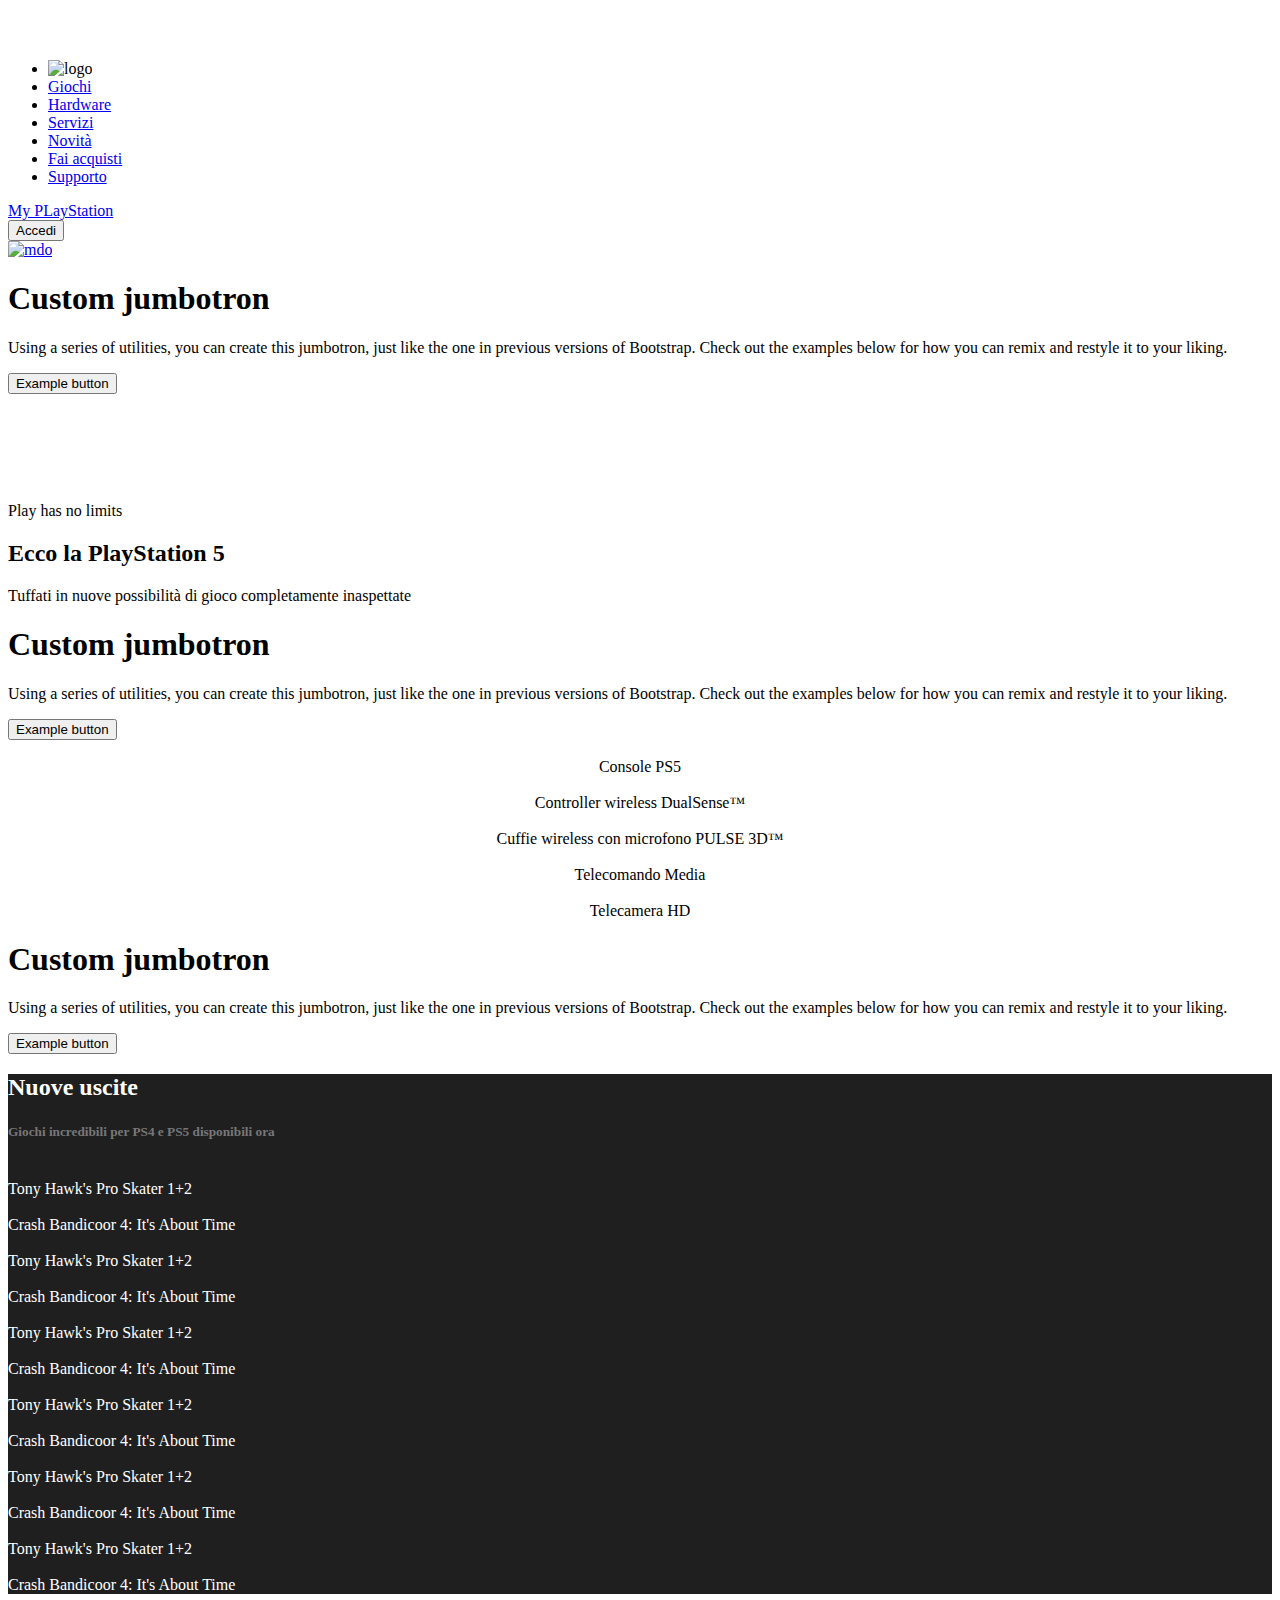
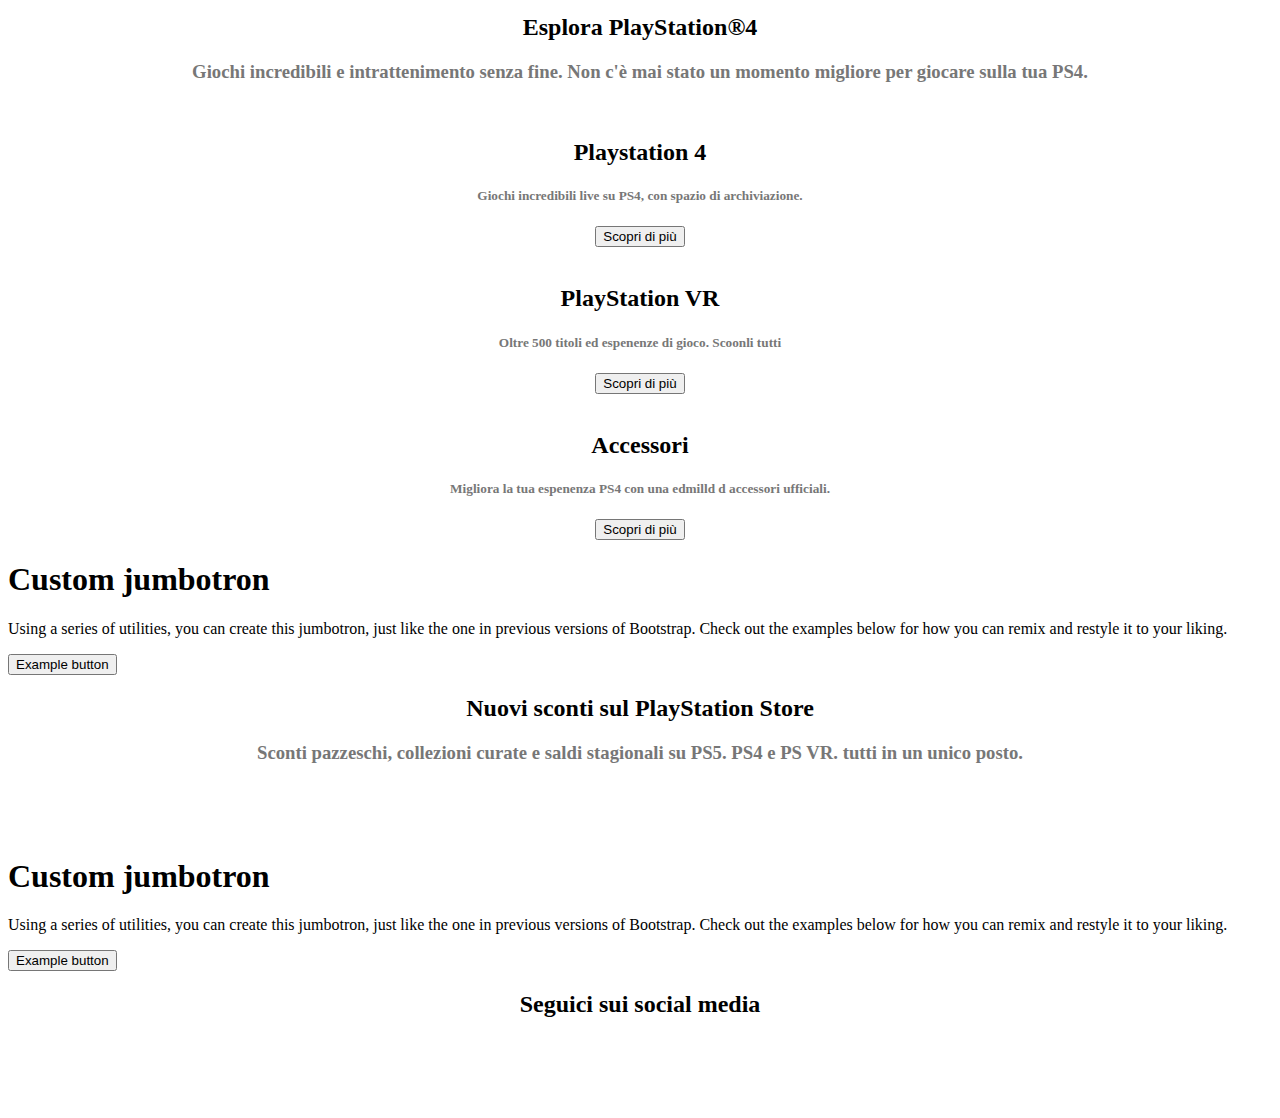
==== index.html @ 788a7efb "Struttura Bootstrap PLaystation fino a social" ====
<!DOCTYPE html>
<html lang="en">
<head>
    <meta charset="utf-8">
    <meta name="viewport" content="width=device-width, initial-scale=1">
    <meta name="description" content="">
    <meta name="author" content="Mark Otto, Jacob Thornton, and Bootstrap contributors">
    <meta name="generator" content="Hugo 0.88.1">
    <title>PLayStation · Bootstrap v5.1</title>
    <link rel="canonical" href="https://getbootstrap.com/docs/5.1/examples/album/">
    <script src="[YOUR_KIT_CODE]" crossorigin="anonymous"></script>

    <!-- Bootstrap core CSS -->
    <link href="css/bootstrap.css" rel="stylesheet">
    <link href="css/custom.css" rel="stylesheet">
</head>
<body>
    
    <header class="p-3 border-bottom">
        <div class="container">
          <div class="d-flex flex-wrap align-items-center justify-content-center justify-content-lg-start">
            <a href="/" class="d-flex align-items-center mb-2 mb-lg-0 text-dark text-decoration-none">
              <svg class="bi me-2" width="40" height="32" role="img" aria-label="Bootstrap"><use xlink:href="#bootstrap"/></svg>
            </a>
    
            <ul class="nav col-12 col-lg-auto me-lg-auto mb-2 justify-content-center mb-md-0">
              <li> <img src="img/play_logo.svg" alt="logo"></li>
              <li><a href="#" class="nav-link px-2 link-secondary">Giochi</a></li>
              <li><a href="#" class="nav-link px-2 link-dark">Hardware</a></li>
              <li><a href="#" class="nav-link px-2 link-dark">Servizi</a></li>
              <li><a href="#" class="nav-link px-2 link-dark">Novità</a></li>
              <li><a href="#" class="nav-link px-2 link-dark">Fai acquisti</a></li>
              <li><a href="#" class="nav-link px-2 link-dark">Supporto</a></li>
            </ul>

            <li><a href="#" class="col-12 col-lg-auto mb-3 mb-lg-0 me-lg-3">My PLayStation</a></li>
            <form class="col-12 col-lg-auto mb-3 mb-lg-0 me-lg-3">
                <button type="button" class="btn btn-outline-light me-2">Accedi</button>
            </form>
            <div class="dropdown text-end">
                <a href="#" class="d-block link-dark text-decoration-none dropdown-toggle" id="dropdownUser1" data-bs-toggle="dropdown" aria-expanded="false">
                  <img src="img/lens.svg" alt="mdo" width="32" height="32" class="rounded-circle">
                </a>
              </div>
          </div>
        </div>
     </header>

      <main>

        <section class="py-5 container one">
          <div class="container-fluid py-5">
              <h1 class="display-5 fw-bold">Custom jumbotron</h1>
              <p class="col-md-8 fs-4">Using a series of utilities, you can create this jumbotron, just like the one in previous versions of Bootstrap. Check out the examples below for how you can remix and restyle it to your liking.</p>
              <button class="btn btn-primary btn-lg" type="button">Example button</button>
            </div>
        </section>

        <section class="two">
          <div class="container-fluid col-11 py-5">
            <div class="row">
              <div class="col py-3"><div><img height="100" src="img/ratchet-and-clank-rift-apart-keyart.jpg" alt=""></div></div>
              <div class="col py-3"> <div><img height="100" src="img/returnal-listing-thumb-01-ps5.jpg" alt=""></div></div>
              <div class="col py-3"><div><img height="100" src="img/ratchet-and-clank-rift-apart-keyart.jpg" alt=""></div></div>
              <div class="col py-3"> <div><img height="100" src="img/returnal-listing-thumb-01-ps5.jpg" alt=""></div></div>
              <div class="col py-3"><div><img height="100" src="img/ratchet-and-clank-rift-apart-keyart.jpg" alt=""></div></div>
              <div class="col py-3"> <div><img height="100" src="img/returnal-listing-thumb-01-ps5.jpg" alt=""></div></div>
          </div>
        </section>
  
        <section class="three">
          <div class="py-5 text-center">
            <div class="row py-lg-2">
              <div class="col-lg-6 col-md-8 mx-auto">
                <span class="py-3 fw-light">Play has no limits</span>
                <h2 class="py-3 fw-light">Ecco la PlayStation 5</h2>
                <p class="py-3 fs-5 fw-light">Tuffati in nuove possibilità di gioco completamente inaspettate</p>
              </div>
        </section>
        
        <section class="py-5 container four">
          <div class="container-fluid py-5">
              <h1 class="display-5 fw-bold">Custom jumbotron</h1>
              <p class="col-md-8 fs-4">Using a series of utilities, you can create this jumbotron, just like the one in previous versions of Bootstrap. Check out the examples below for how you can remix and restyle it to your liking.</p>
              <button class="btn btn-primary btn-lg" type="button">Example button</button>
            </div>
        </section>

          <!-- <div class="container-fluid py-6"><img height="700" src="img/playstation-5-thumb.png" alt="playstation"></div></div> -->
        </section>

        <section class="five">
          <div class="container-fluid py-5">
            <div class="row">
              <div class="col py-3"><div><img height="150" src="img/playstation-5-thumb.png" alt=""></div>Console PS5</div>
              <div class="col py-3"> <div><img height="150" src="img/joypad-thumb.png" alt=""></div>Controller wireless DualSense™</div>
              <div class="col py-3"><div><img height="150" src="img/headset-thumb.png" alt=""></div>Cuffie wireless con microfono PULSE 3D™</div>
              <div class="col py-3"> <div><img height="150" src="img/remote-thumb.png" alt=""></div>Telecomando Media</div>
              <div class="col py-3"><div><img height="150" src="img/camera-thumb.jpg" alt=""></div>Telecamera HD</div>
          </div>
        </section>

        <section class="py-5 container six">
          <div class="container-fluid py-5">
              <h1 class="display-5 fw-bold">Custom jumbotron</h1>
              <p class="col-md-8 fs-4">Using a series of utilities, you can create this jumbotron, just like the one in previous versions of Bootstrap. Check out the examples below for how you can remix and restyle it to your liking.</p>
              <button class="btn btn-primary btn-lg" type="button">Example button</button>
            </div>
        </section>

        <section class="seven">
          <div class="container-fluid col-9 py-5">
            <div class="row">
              <div class="col-12 py-3"><h2>Nuove uscite</h2><h5 class="py-2">Giochi incredibili per PS4 e PS5 disponibili ora</h5></div>
              <div class="col py-3"><div><img height="150" src="img/tony-hawks-pro-skater-1-2-store-art.jpg" alt=""></div>Tony Hawk's Pro Skater 1+2</div>
              <div class="col py-3"> <div><img height="150" src="img/crash-bandicoot-4-its-about-time-store-art.jpg" alt=""></div>Crash Bandicoor 4: It's About Time</div>
              <div class="col py-3"><div><img height="150" src="img/tony-hawks-pro-skater-1-2-store-art.jpg" alt=""></div>Tony Hawk's Pro Skater 1+2</div>
              <div class="col py-3"> <div><img height="150" src="img/crash-bandicoot-4-its-about-time-store-art.jpg" alt=""></div>Crash Bandicoor 4: It's About Time</div>
              <div class="col py-3"><div><img height="150" src="img/tony-hawks-pro-skater-1-2-store-art.jpg" alt=""></div>Tony Hawk's Pro Skater 1+2</div>
              <div class="col py-3"> <div><img height="150" src="img/crash-bandicoot-4-its-about-time-store-art.jpg" alt=""></div>Crash Bandicoor 4: It's About Time</div>
              <div class="col py-3"><div><img height="150" src="img/tony-hawks-pro-skater-1-2-store-art.jpg" alt=""></div>Tony Hawk's Pro Skater 1+2</div>
              <div class="col py-3"> <div><img height="150" src="img/crash-bandicoot-4-its-about-time-store-art.jpg" alt=""></div>Crash Bandicoor 4: It's About Time</div>
              <div class="col py-3"><div><img height="150" src="img/tony-hawks-pro-skater-1-2-store-art.jpg" alt=""></div>Tony Hawk's Pro Skater 1+2</div>
              <div class="col py-3"> <div><img height="150" src="img/crash-bandicoot-4-its-about-time-store-art.jpg" alt=""></div>Crash Bandicoor 4: It's About Time</div>
              <div class="col py-3"><div><img height="150" src="img/tony-hawks-pro-skater-1-2-store-art.jpg" alt=""></div>Tony Hawk's Pro Skater 1+2</div>
              <div class="col py-3"> <div><img height="150" src="img/crash-bandicoot-4-its-about-time-store-art.jpg" alt=""></div>Crash Bandicoor 4: It's About Time</div>
            </div>   
          </div>
        </section>
        
        <section class="row eight">
          <div class="py-lg-6 col-7 container">
            <div class="container-fluid py-5">
              <h2 class="py-3 fw-light">Esplora PlayStation®4</h2>
              <h3 class="py-3 fs-5 fw-light">Giochi incredibili e intrattenimento senza fine. Non c'è mai stato un momento migliore per giocare sulla tua PS4.</h3>
            </div>
          </div>
        </section>  

        <section class="nine">
          <div class="container-fluid py-5">
            <div class="row">
              <div class="col py-3"><div><img height="190" src="img/ps4-slim-homepage-image-block.jpg" alt=""></div><h2>Playstation 4</h2><h5 class="py-3">Giochi incredibili live su PS4, con spazio di archiviazione.</h5><button class="btn btn-primary btn-lg" type="button">Scopri di più</button></div>
              <div class="col py-3"> <div><img height="190" src="img/double11-202010-tw-psvr.jpg" alt=""></div><h2>PlayStation VR</h2><h5 class="py-3">Oltre 500 titoli ed espenenze di gioco. Scoonli tutti</h5><button class="btn btn-primary btn-lg" type="button">Scopri di più</button></div>
              <div class="col py-3"><div><img  height="190" src="img/dualshock-4-listing-thumb.jpg" alt=""></div><h2>Accessori</h2><h5 class="py-3">Migliora la tua espenenza PS4 con una edmilld d accessori ufficiali.</h5><button class="btn btn-primary btn-lg" type="button">Scopri di più</button></div>
          </div>
        </section>

        <section class="py-5 container ten">
          <div class="container-fluid py-5">
              <h1 class="display-5 fw-bold">Custom jumbotron</h1>
              <p class="col-md-8 fs-4">Using a series of utilities, you can create this jumbotron, just like the one in previous versions of Bootstrap. Check out the examples below for how you can remix and restyle it to your liking.</p>
              <button class="btn btn-primary btn-lg" type="button">Example button</button>
            </div>
        </section>

        <section class="row eleven">
          <div class="py-lg-6 col-7 container">
            <div class="container-fluid py-5">
              <h2 class="py-3 fw-light">Nuovi sconti sul PlayStation Store</h2>
              <h3 class="py-3 fs-5 fw-light">Sconti pazzeschi, collezioni curate e saldi stagionali su PS5. PS4 e PS VR. tutti in un unico posto.</h3>
            </div>
          </div>
        </section> 

        <section class="twelve">
          <div class="container-fluid py-5 col-11">
            <div class="row">
              <div class="col py-3"><div><img height="330" src="img/playstation-store-games-under-20-spotlight.jpg" alt=""></div></div>
              <div class="col py-3"> <div><img height="330" src="img/playstation-store-golden-week-sale-spotlight.jpg" alt=""></div></div>
              <div class="col py-3"><div><img height="330" src="img/playstation-store-free-to-play-spotlight.png" alt=""></div></div>
          </div>
        </section>

        <section class="py-5 container thirteen">
          <div class="container-fluid py-5">
              <h1 class="display-5 fw-bold">Custom jumbotron</h1>
              <p class="col-md-8 fs-4">Using a series of utilities, you can create this jumbotron, just like the one in previous versions of Bootstrap. Check out the examples below for how you can remix and restyle it to your liking.</p>
              <button class="btn btn-primary btn-lg" type="button">Example button</button>
            </div>
        </section>

        <section class="row fourteen">
          <div class="py-lg-6 col-5 container">
            <div class="container-fluid py-5">
              <h2 class="py-3 fw-light">Seguici sui social media</h2>
            </div>
        </section>
        
        <section class="fifteen">
        <div class="container-fluid col-7">
          <div class="row">
            <div class="col py-3"><div><img height="150" src="img/twitter.jpg" alt=""></div></div>
            <div class="col py-3"> <div><img height="150" src="img/facebook.jpg" alt=""></div></div>
            <div class="col py-3"><div><img height="150" src="img/instagram.jpg" alt=""></div></div>
            <div class="col py-3"> <div><img height="150" src="img/youtube.png" alt=""></div></div>
        </div>
      </section>
      </main>
      
      <footer>

      </footer>
</body>
</html>
---- css/custom.css ----
.jumbo {
    background-image: url("img/.jumbo-bg.png");
    background-color: #cccccc;
    height: 500px;
    background-position: center;
    background-repeat: no-repeat;
    background-size: cover;
    position: relative;
    margin-top: 0;
}

.hero-text {
  position: absolute;
  top: 50%;
  left: 50%;
  transform: translate(-49%, -40%);
  
}


.card {
    border: solid #418DD8 2px;
    border-radius: 20px;
    background-image: url("img/tony-hawks-pro-skater-1-2-store-art.jpg");
}

.seven {
    background-color: #1F1F1F;
    color: #fff;
}

.eight, .eleven, .fourteen, .twelve, .five, .nine {
    text-align: center;
}


h5, h4, h3 {
    color: #777777;
}
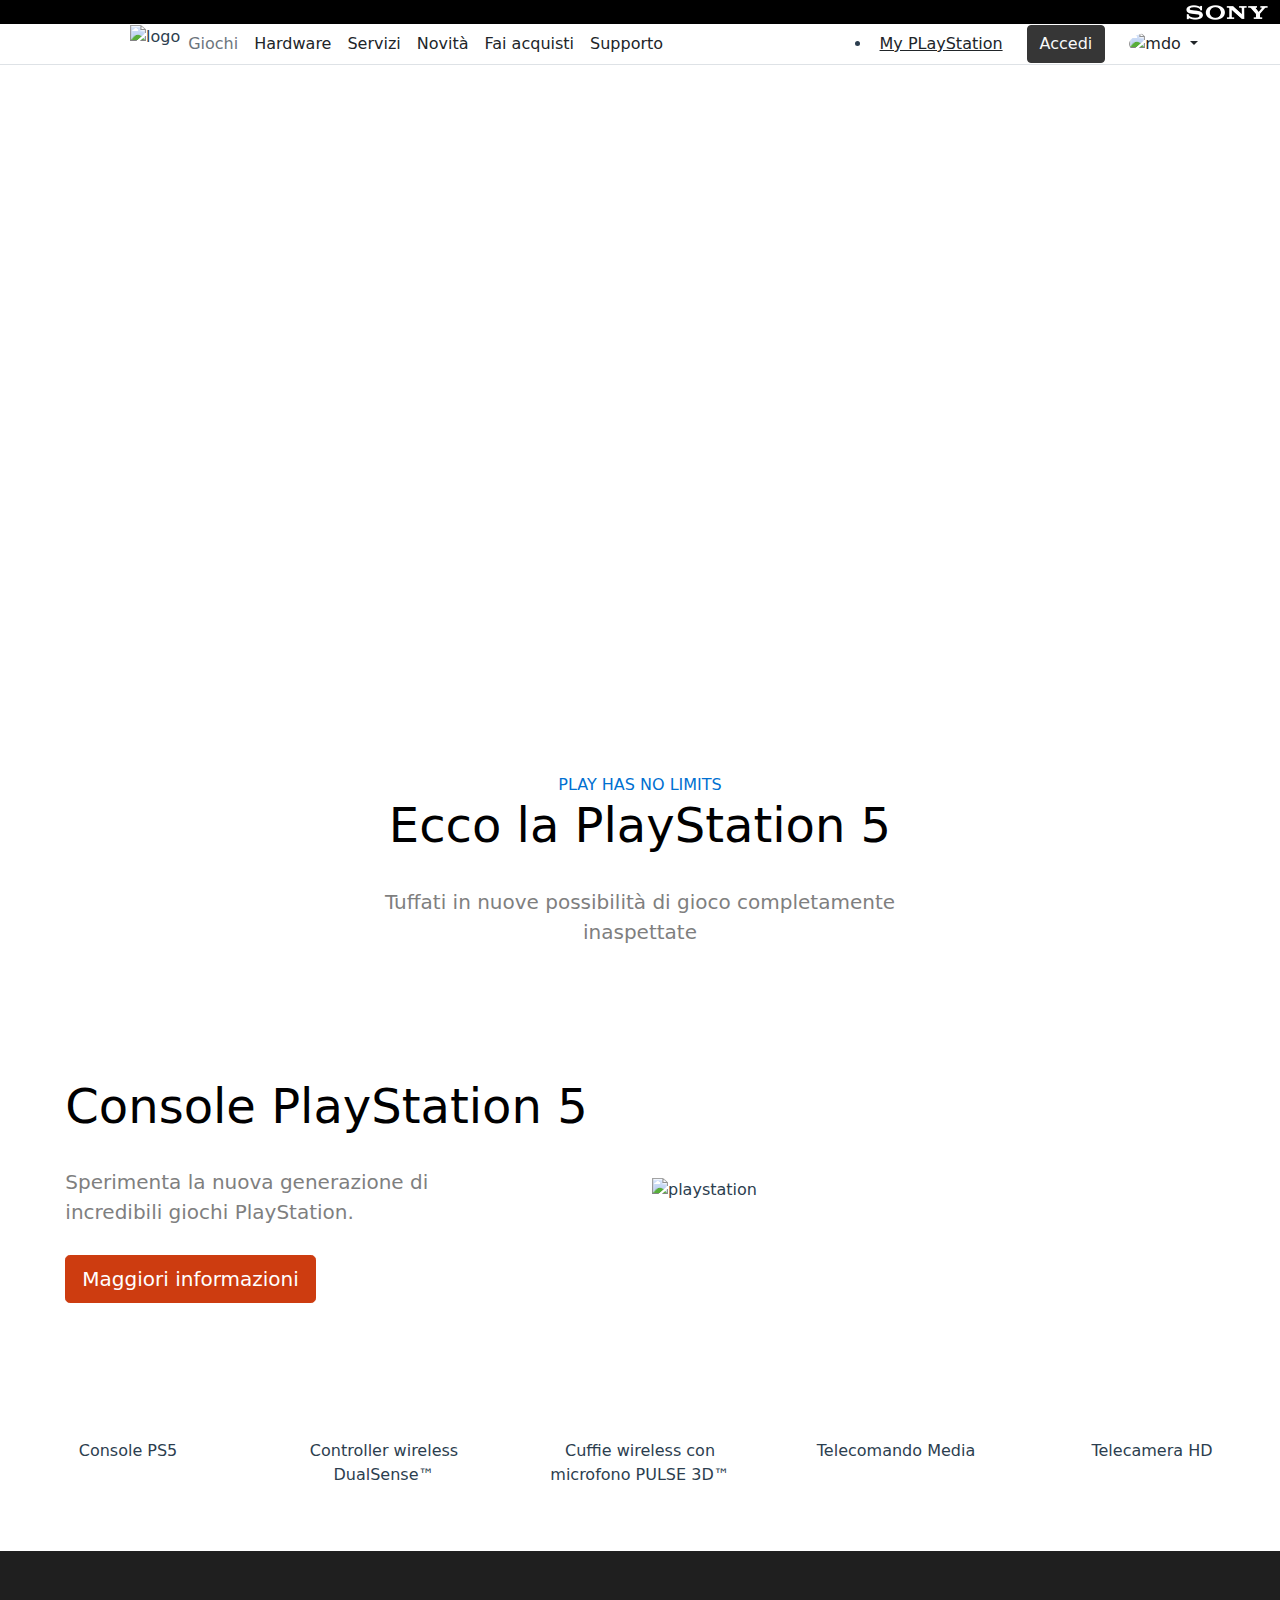
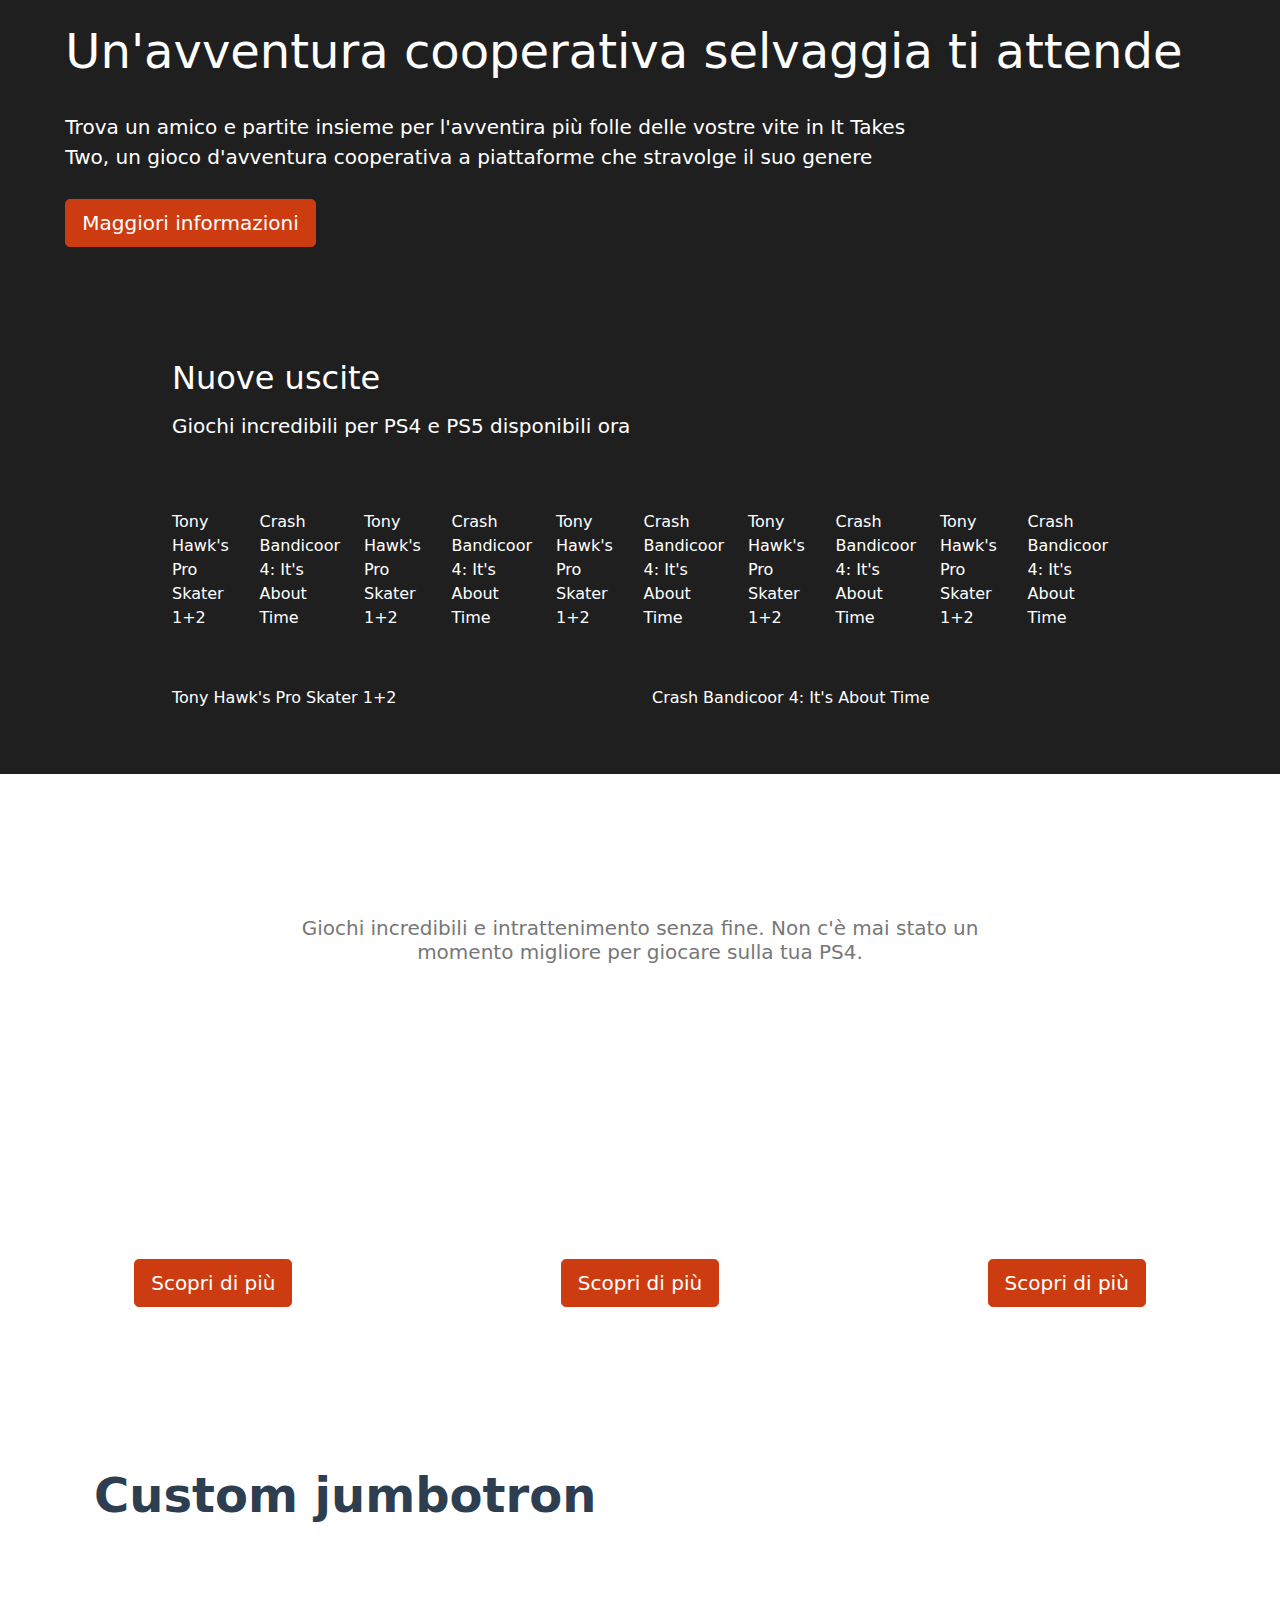
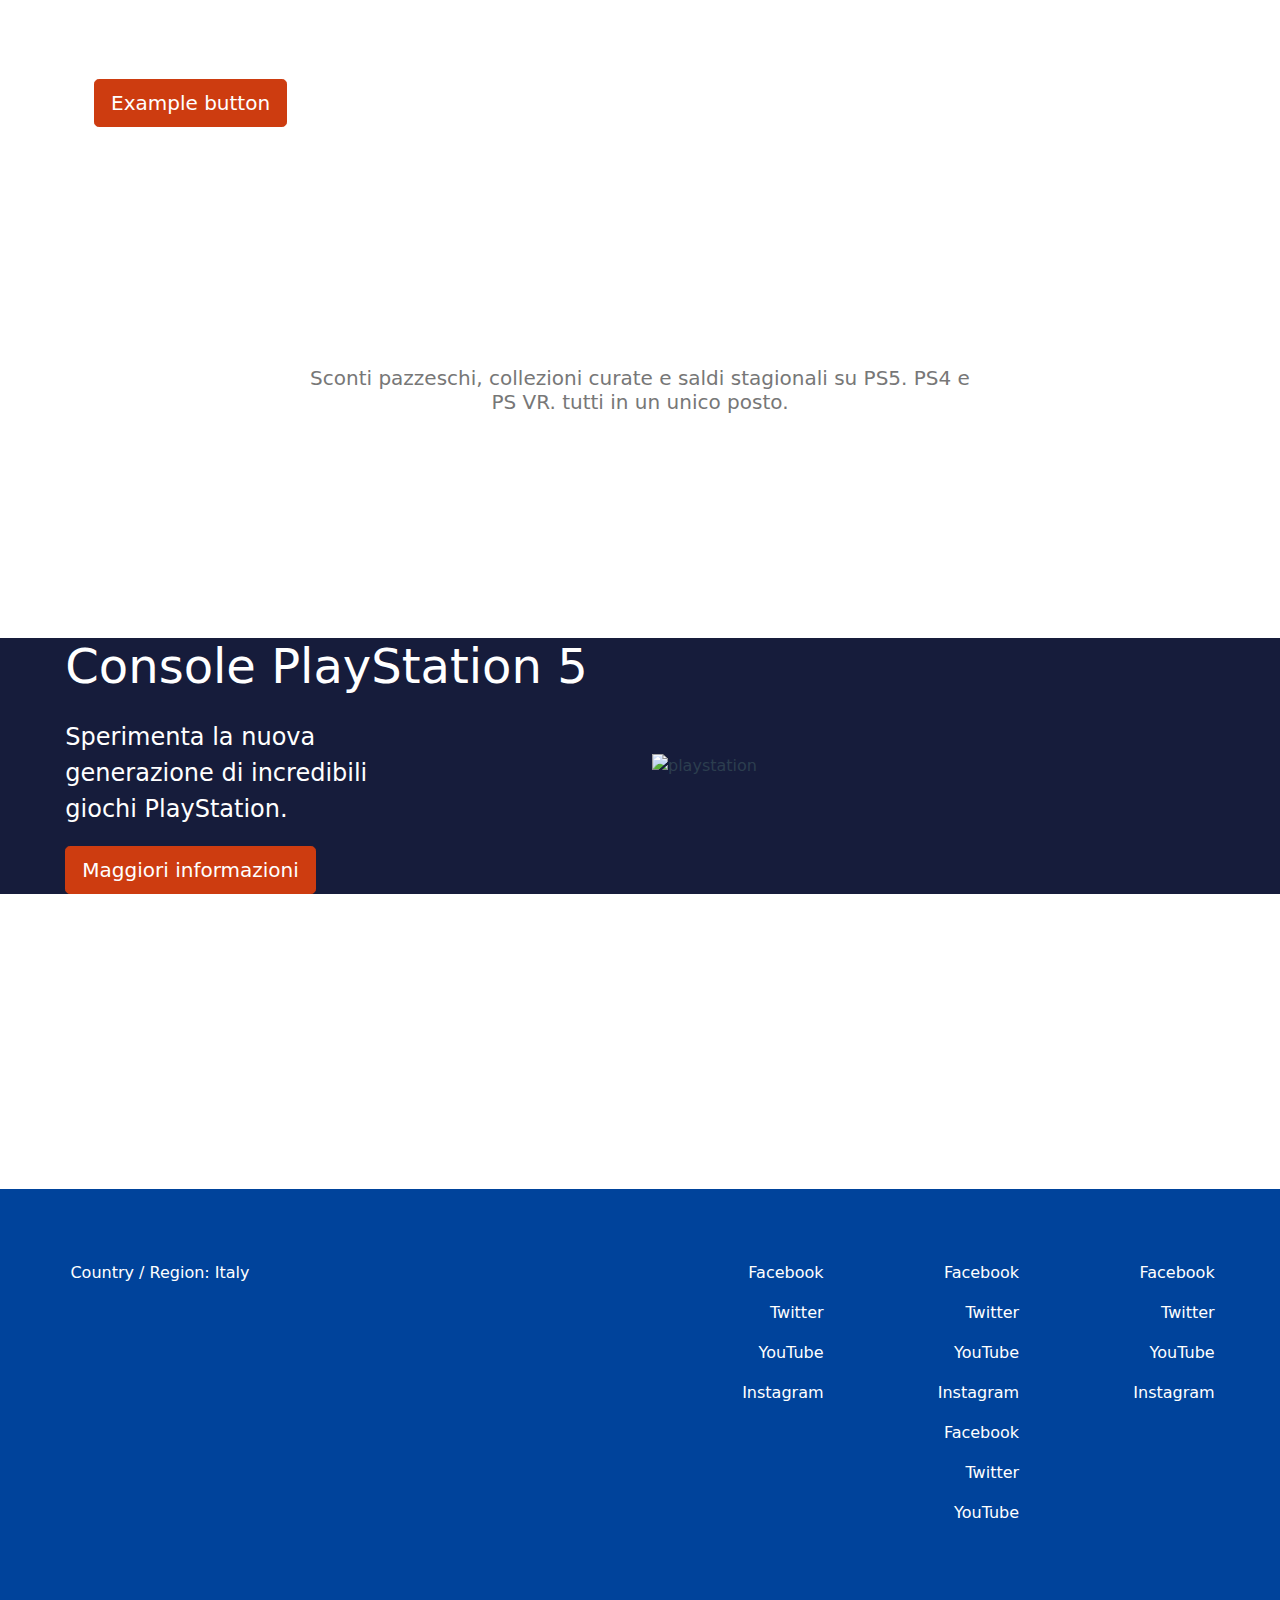
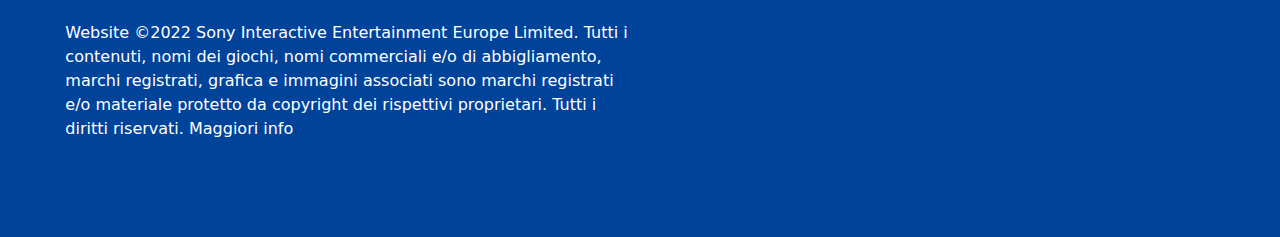
==== commit df5c8aa2: "struttura" ====
--- a/index.html
+++ b/index.html
@@ -16,7 +16,11 @@
 </head>
 <body>
     
-    <header class="p-3 border-bottom">
+    <header class="p-7 border-bottom">
+      <div class="container-fluid black-nav">
+        <img height="15" src="img/Sony_logo_(white).svg.png" alt="">
+      </div>
+        
         <div class="container">
           <div class="d-flex flex-wrap align-items-center justify-content-center justify-content-lg-start">
             <a href="/" class="d-flex align-items-center mb-2 mb-lg-0 text-dark text-decoration-none">
@@ -33,7 +37,7 @@
               <li><a href="#" class="nav-link px-2 link-dark">Supporto</a></li>
             </ul>
 
-            <li><a href="#" class="col-12 col-lg-auto mb-3 mb-lg-0 me-lg-3">My PLayStation</a></li>
+            <li><a href="#" class="col-12 col-lg-auto mb-3 mb-lg-0 me-lg-3 link-dark px-2">My PLayStation</a></li>
             <form class="col-12 col-lg-auto mb-3 mb-lg-0 me-lg-3">
                 <button type="button" class="btn btn-outline-light me-2">Accedi</button>
             </form>
@@ -47,14 +51,42 @@
      </header>
 
       <main>
-
-        <section class="py-5 container one">
-          <div class="container-fluid py-5">
+        <!-- qui -->
+        <!-- <section class="one jumbo">
+          <div class="container-fluid py-5 col-11">
+            <div class="row align-items-center">
+              <div class="col py-5"><h2 class="py-3 display-5 fw-light">Rombi il cerchio</h2>
+              <p class="col-md-5 py-5 fs-4 fw-light">Rialzati doppo ogni sconfitta e affronta una nuona sfida con ogni rinascita in questo esplosivo thrille fantascientifico, disponibile in esclusiva su PS5.</p>
+              <button class="col btn btn-primary btn-lg" type="button">Maggiori informazioni</button>
+            </div>
+          </div>
+        </section> -->
+
+        <section class="jumbo" style="background-image: url(img/jumbo-bg.png);">
+          <div class="row">
+            <div class="container-fluid for-about">
+              <!-- <div class="col py-5"><h2 class="py-3 display-5 fw-light">Rombi il cerchio</h2>
+                <p class="col-md-5 py-5 fs-4 fw-light">Rialzati doppo ogni sconfitta e affronta una nuona sfida con ogni rinascita in questo esplosivo thrille fantascientifico, disponibile in esclusiva su PS5.</p>
+                <button class="col btn btn-primary btn-lg" type="button">Maggiori informazioni</button>
+              </div> -->
+            </div>
+          </div>
+        </section>
+        
+
+
+
+
+        <!-- <section class="py-5 container-fluid one">
+          <div class="row">
+            <div class="col py-5">
               <h1 class="display-5 fw-bold">Custom jumbotron</h1>
               <p class="col-md-8 fs-4">Using a series of utilities, you can create this jumbotron, just like the one in previous versions of Bootstrap. Check out the examples below for how you can remix and restyle it to your liking.</p>
               <button class="btn btn-primary btn-lg" type="button">Example button</button>
-            </div>
-        </section>
+          </div>
+          </div>
+          
+        </section> -->
 
         <section class="two">
           <div class="container-fluid col-11 py-5">
@@ -72,21 +104,35 @@
           <div class="py-5 text-center">
             <div class="row py-lg-2">
               <div class="col-lg-6 col-md-8 mx-auto">
-                <span class="py-3 fw-light">Play has no limits</span>
-                <h2 class="py-3 fw-light">Ecco la PlayStation 5</h2>
-                <p class="py-3 fs-5 fw-light">Tuffati in nuove possibilità di gioco completamente inaspettate</p>
+                <span class="text py-3 fw-light">Play has no limits</span>
+                <div class="col">
+                <h2 class="col display-5 fw-light" style="color: #000001;">Ecco la PlayStation 5</h2>
+                <p class="fs-5 py-4 fw-light" style="color: #7F7F7F">Tuffati in nuove possibilità di gioco completamente inaspettate</p>
               </div>
         </section>
-        
-        <section class="py-5 container four">
-          <div class="container-fluid py-5">
+      
+        <section class="four">
+          <div class="container-fluid py-5 col-11">
+            <div class="row align-items-center">
+              <div class="col">
+              <h2 class="col display-5 fw-light" style="color: #000001;">Console PlayStation 5</h2>
+              <p class="col-md-9 py-4 fs-5 fw-light" style="color: #7F7F7F">Sperimenta la nuova generazione di incredibili giochi PlayStation.</p>
+              <button class="col btn btn-primary btn-lg" type="button">Maggiori informazioni</button>
+            </div>
+              <div class="col"> <div><img height="600" src="img/playstation-5-thumb.png" alt="playstation"></div></div>
+          </div>
+        </section>
+
+
+        <!-- <section class="py-5 container four">
+          <div class="col-6 container-fluid py-5">
               <h1 class="display-5 fw-bold">Custom jumbotron</h1>
               <p class="col-md-8 fs-4">Using a series of utilities, you can create this jumbotron, just like the one in previous versions of Bootstrap. Check out the examples below for how you can remix and restyle it to your liking.</p>
               <button class="btn btn-primary btn-lg" type="button">Example button</button>
-            </div>
-        </section>
-
-          <!-- <div class="container-fluid py-6"><img height="700" src="img/playstation-5-thumb.png" alt="playstation"></div></div> -->
+          </div>
+           <div class="container-fluid py-6"><img height="700" src="img/playstation-5-thumb.png" alt="playstation"></div></div>
+        </section> -->
+
         </section>
 
         <section class="five">
@@ -99,14 +145,36 @@
               <div class="col py-3"><div><img height="150" src="img/camera-thumb.jpg" alt=""></div>Telecamera HD</div>
           </div>
         </section>
-
-        <section class="py-5 container six">
-          <div class="container-fluid py-5">
-              <h1 class="display-5 fw-bold">Custom jumbotron</h1>
-              <p class="col-md-8 fs-4">Using a series of utilities, you can create this jumbotron, just like the one in previous versions of Bootstrap. Check out the examples below for how you can remix and restyle it to your liking.</p>
-              <button class="btn btn-primary btn-lg" type="button">Example button</button>
-            </div>
-        </section>
+        
+        <section class="six" style="background-image: url(img/it-takes-two-hero-banner-desktop.jpg);" style="background-repeat: no-repeat;">
+          <div class="py-5 container-fluid col-11">
+            <div><img width="300" src="img/it-takes-two-logo.png" alt=""></div>
+            <div class="row align-items-center ms mpy-5">
+              <div class="col">
+                <h2 class="col display-5 fw-light" style="color: #fff">Un'avventura cooperativa selvaggia ti attende</h2>
+                <p class="col-md-9 py-4 fs-5 fw-light" style="color: #fff">Trova un amico e partite insieme per l'avventira più folle delle vostre vite in It Takes Two, un gioco d'avventura cooperativa a piattaforme che stravolge il suo genere</p>
+              <button class="col btn btn-primary btn-lg" type="button">Maggiori informazioni</button>
+            </div>
+          </div>
+        </section>
+
+
+        <!-- <p class="col-md-9 py-3 fs-4 fw-light" id="text">Trova un amico e partite insieme per l'avventira più folle delle vostre vite in It Takes Two, un gioco d'avventura cooperativa a piattaforme che stravolge il suo genere</p> -->
+
+        
+
+        <!-- <section class="jumbo py-5 six" style="background-image: url(img/it-takes-two-hero-banner-desktop.jpg);">
+          <div class="container-fluid col-11">
+            <div class="row ms mpy-5">
+              <div><img height="150" src="img/it-takes-two-logo.png" alt=""></div>
+              <div class="col-7"><h2 class="display-5 col-7 py-3 fw-light">Un'avventura cooperativa selvaggia ti attende</h2>
+              <p class=" col-md-8 py-8 fs-4 fw-light">Trova un amico e partite insieme per l'avventira più folle delle vostre vite in It Takes Two, un gioco d0avventura cooperativa a piattaforme che stravolge il suo genere.</p>
+              <button class="col btn btn-primary btn-lg" type="button">Acquista ora</button>
+            </div>
+          </div>
+        </section> -->
+
+        
 
         <section class="seven">
           <div class="container-fluid col-9 py-5">
@@ -171,35 +239,77 @@
               <div class="col py-3"><div><img height="330" src="img/playstation-store-free-to-play-spotlight.png" alt=""></div></div>
           </div>
         </section>
-
-        <section class="py-5 container thirteen">
+        <!-- qui -->
+        <!-- <section class="jumbo thirteen">
+          <div class="row align-items-center">
+            <div class="py-5">
+              <h1 class="display-5 fw-bold">Custom jumbotron</h1>
+              <p class="col-md-8 fs-4">Using a series of utilities, you can create this jumbotron, just like the one in previous versions of Bootstrap. Check out the examples below for how you can remix and restyle it to your liking.</p>
+              <button class="btn btn-primary btn-lg" type="button">Maggiori informazioni</button>
+            </div>
+            <div class=""><img src="img/ps-now-april-featured-image-block.png" height="500" alt=""></div> -->
+            
+          <!-- </div>
+        </section> --> 
+
+        <section class="thirteen">
+          <div class="container-fluid col-11">
+            <div class="row align-items-center ms mpy-5">
+              <div class="col"><h2 class="display-5 fw-light">Console PlayStation 5</h2>
+              <p class="col-md-8 py-3 fs-4 fw-light">Sperimenta la nuova generazione di incredibili giochi PlayStation.</p>
+              <button class="col btn btn-primary btn-lg" type="button">Maggiori informazioni</button>
+            </div>
+              <div class="col"> <div><img height="500" src="img/ps-now-april-featured-image-block.png" alt="playstation"></div></div>
+          </div>
+        </section>
+
+
+
+
+
+
+
+        <!-- <section class="py-5 container thirteen">
           <div class="container-fluid py-5">
               <h1 class="display-5 fw-bold">Custom jumbotron</h1>
               <p class="col-md-8 fs-4">Using a series of utilities, you can create this jumbotron, just like the one in previous versions of Bootstrap. Check out the examples below for how you can remix and restyle it to your liking.</p>
               <button class="btn btn-primary btn-lg" type="button">Example button</button>
             </div>
-        </section>
+        </section> -->
 
         <section class="row fourteen">
           <div class="py-lg-6 col-5 container">
-            <div class="container-fluid py-5">
-              <h2 class="py-3 fw-light">Seguici sui social media</h2>
-            </div>
-        </section>
-        
-        <section class="fifteen">
+            <div class="container-fluid">
+              <h2 class="py-5 fw-light">Seguici sui social media</h2>
+            </div>
+          </div>  
+        </section>
+        
+        <section class="fifteen py-5">
         <div class="container-fluid col-7">
           <div class="row">
             <div class="col py-3"><div><img height="150" src="img/twitter.jpg" alt=""></div></div>
             <div class="col py-3"> <div><img height="150" src="img/facebook.jpg" alt=""></div></div>
             <div class="col py-3"><div><img height="150" src="img/instagram.jpg" alt=""></div></div>
             <div class="col py-3"> <div><img height="150" src="img/youtube.png" alt=""></div></div>
+          </div>
         </div>
       </section>
       </main>
       
       <footer>
-
-      </footer>
+        <div class="container-fluid py-5 col-11">
+          <div class="row">
+            <div class="col-6 ms py-0"><div><img height="150" src="img/play_logo_footer.svg" alt=""></div><img height="20" src="img/language-globe.svg" alt="">  Country / Region: Italy</div>
+            <div class="col py-3 text-footer"><div class="py-2">Facebook</div><div class="py-2">Twitter</div><div class="py-2">YouTube</div><div class="py-2">Instagram</div></div>
+            <div class="col py-3 text-footer"><div class="py-2">Facebook</div><div class="py-2">Twitter</div><div class="py-2">YouTube</div><div class="py-2">Instagram</div><div class="py-2">Facebook</div><div class="py-2">Twitter</div><div class="py-2">YouTube</div></div>
+            <div class="col py-3 text-footer"><div  class="py-2">Facebook</div><div class="py-2">Twitter</div><div  class="py-2">YouTube</div><div  class="py-2">Instagram</div></div>
+          </div>
+        <div class="row">
+          <div class="col-6 py-5"><div><img height="50" src="img/sie-logo.svg" alt=""></div>
+          <di class="col">Website ©2022 Sony Interactive Entertainment Europe Limited. Tutti i contenuti, nomi dei giochi, nomi commerciali e/o di abbigliamento, marchi registrati, grafica e immagini associati sono marchi registrati e/o materiale protetto da copyright dei rispettivi proprietari. Tutti i diritti riservati. Maggiori info</div>
+        </div>
+      </div>
+    </footer>
 </body>
 </html>--- a/css/custom.css
+++ b/css/custom.css
@@ -1,6 +1,4 @@
 .jumbo {
-    background-image: url("img/.jumbo-bg.png");
-    background-color: #cccccc;
     height: 500px;
     background-position: center;
     background-repeat: no-repeat;
@@ -18,22 +16,48 @@
 }
 
 
-.card {
-    border: solid #418DD8 2px;
-    border-radius: 20px;
-    background-image: url("img/tony-hawks-pro-skater-1-2-store-art.jpg");
-}
-
-.seven {
+.seven, .six {
     background-color: #1F1F1F;
     color: #fff;
 }
 
-.eight, .eleven, .fourteen, .twelve, .five, .nine {
+.eight, .eleven, .fourteen, .twelve, .five, .nine, .two {
     text-align: center;
 }
 
+h4, h3 {
+    color: #777777;
+}
 
-h5, h4, h3 {
-    color: #777777;
-}+h5, h2, p {
+    color: #fff;
+}
+
+h2 {
+    font-size: 2em;
+}
+
+footer {
+    background-color: rgb(0, 67, 155);
+    color: #fff;
+}
+
+.text-footer, .black-nav {
+    text-align: end;
+}
+
+.black-nav {
+    text-align: end;
+    background-color: black;
+}
+
+.thirteen {
+    background-color: #161C3B;
+}
+
+.text {
+    text-transform: uppercase;
+    color: #0070D1;
+}
+
+
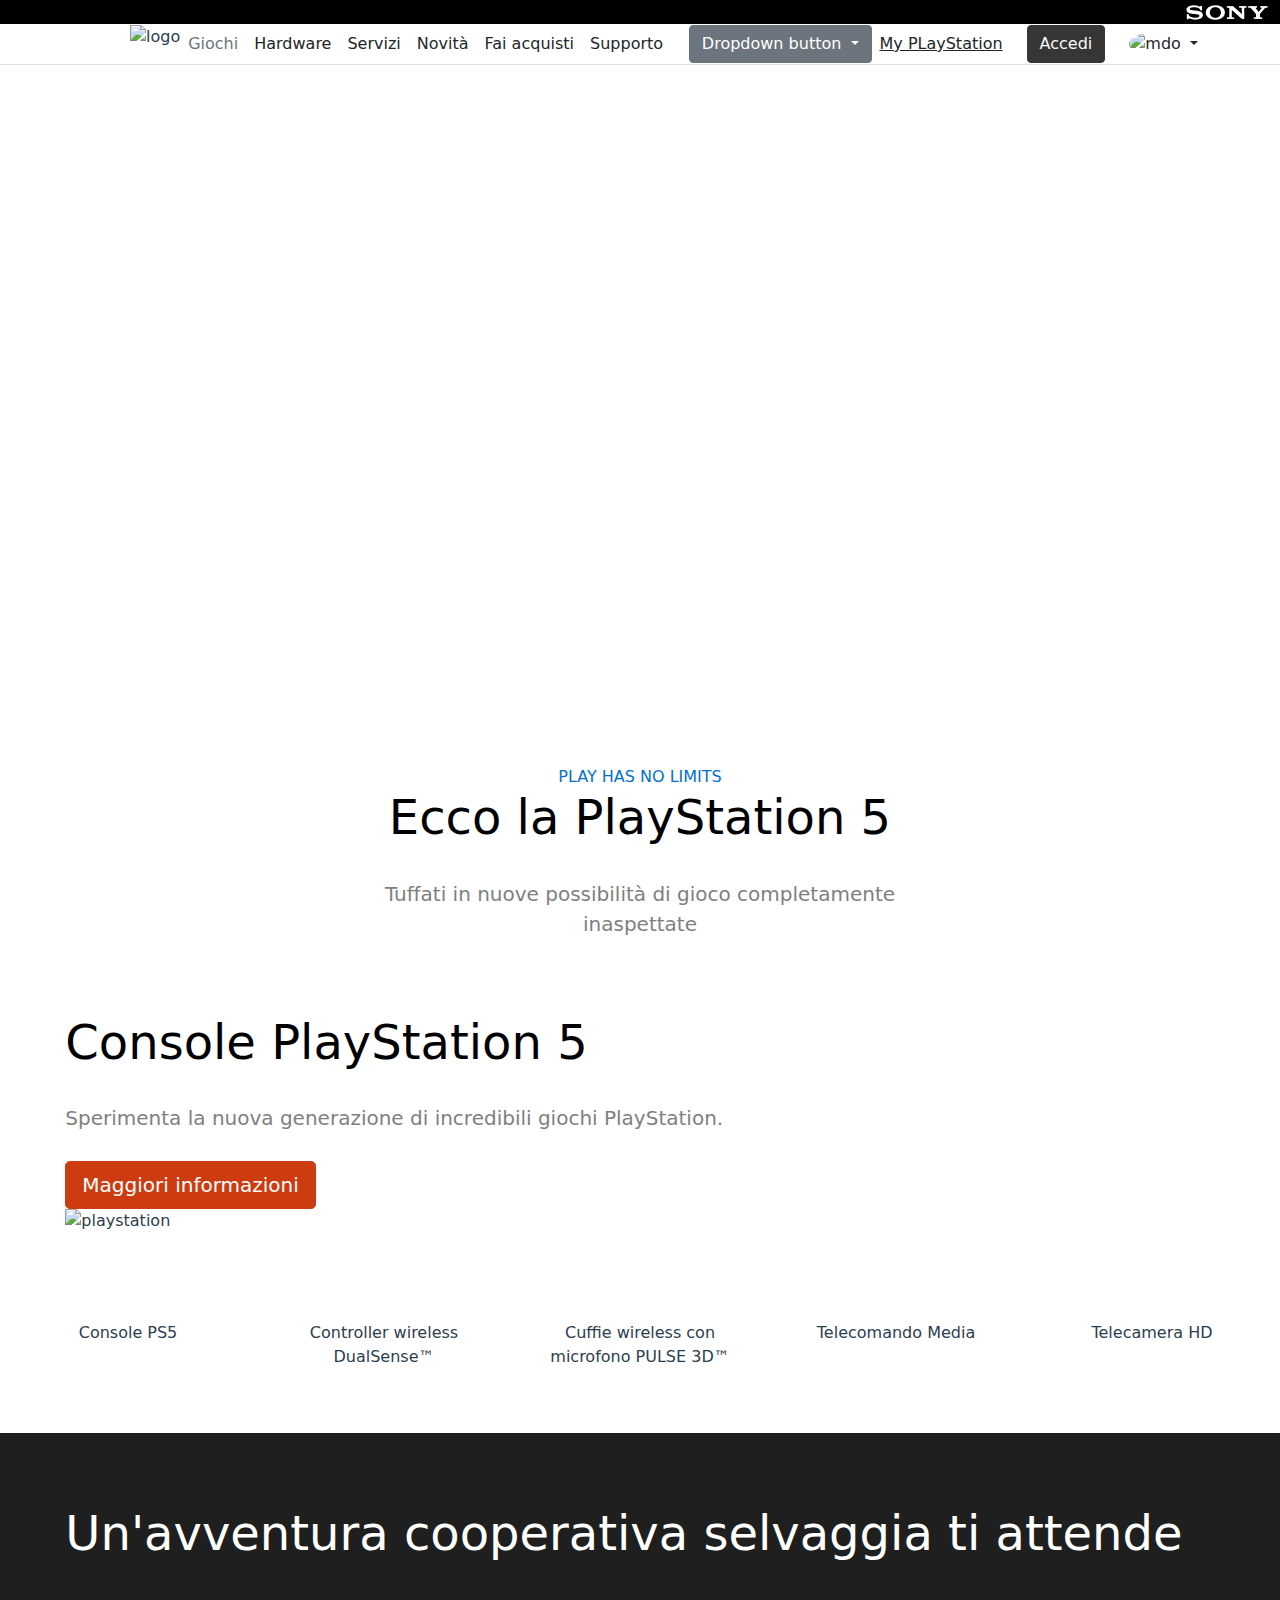
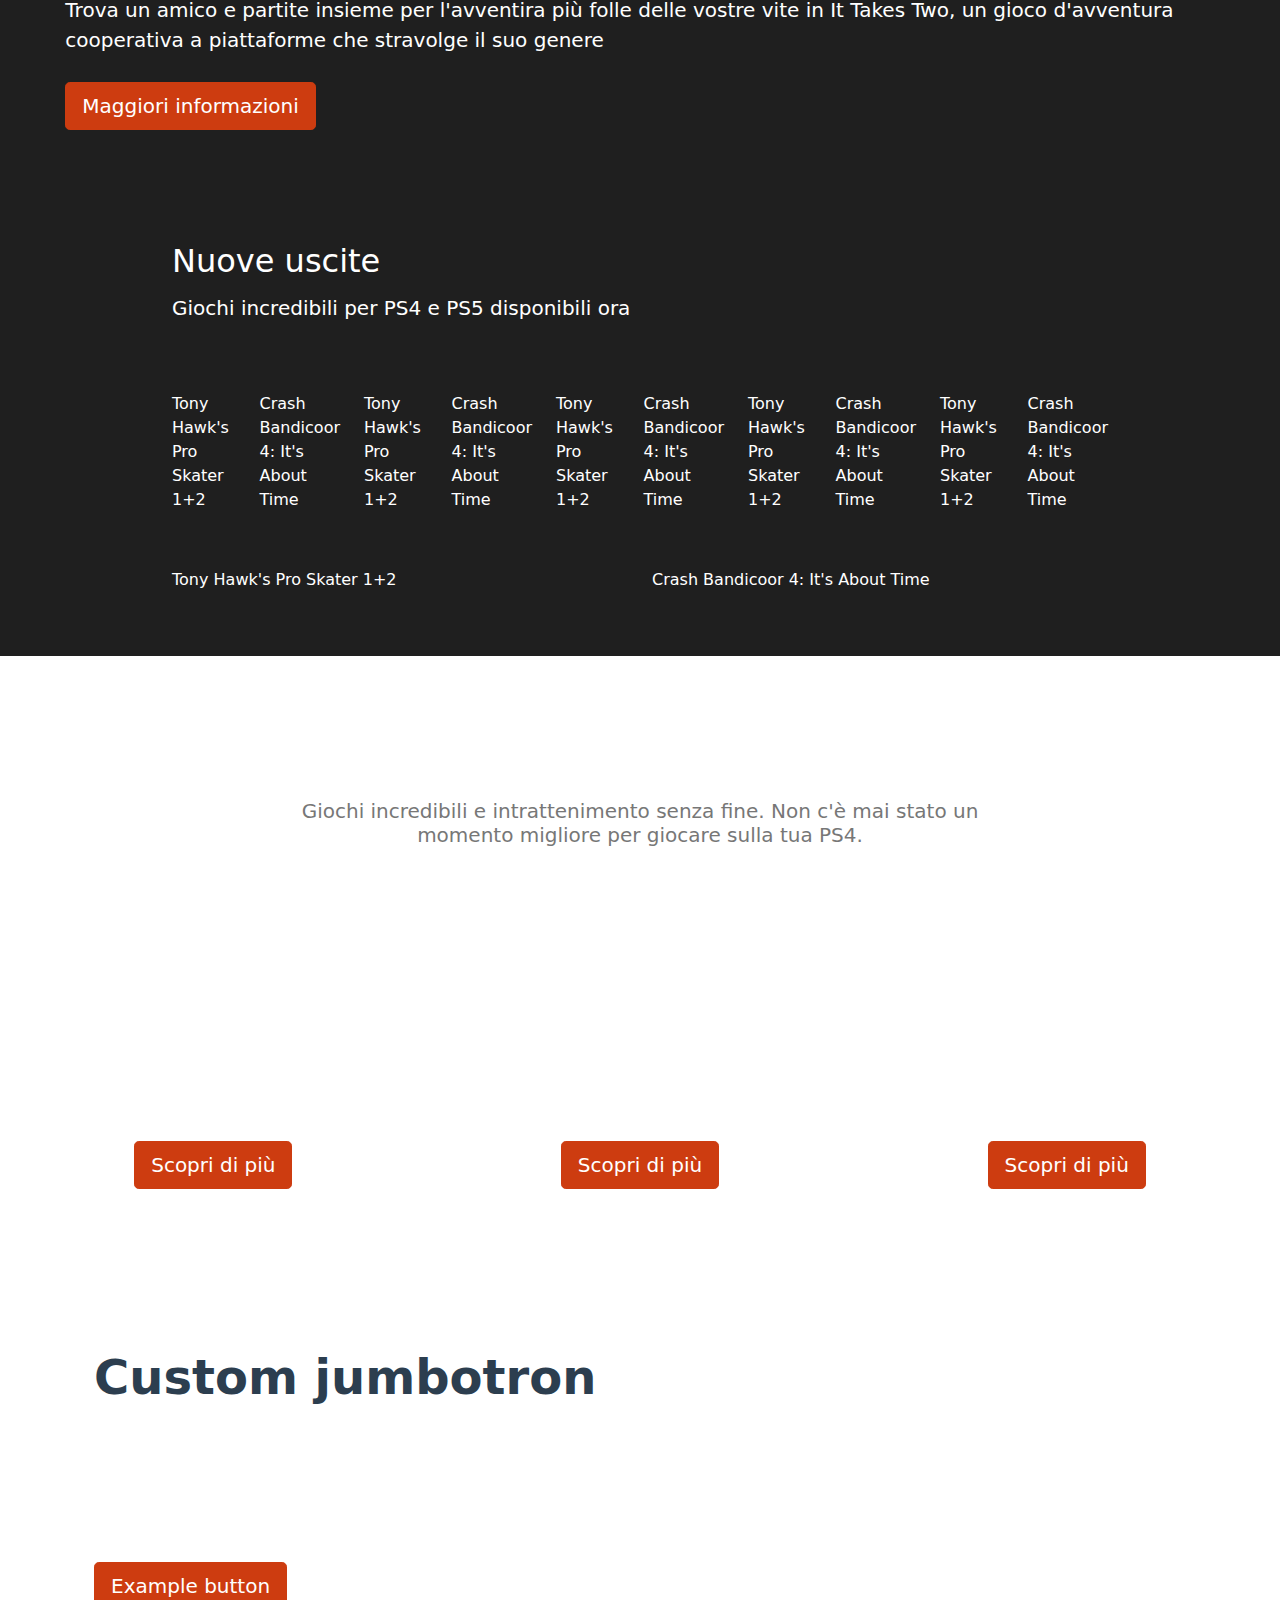
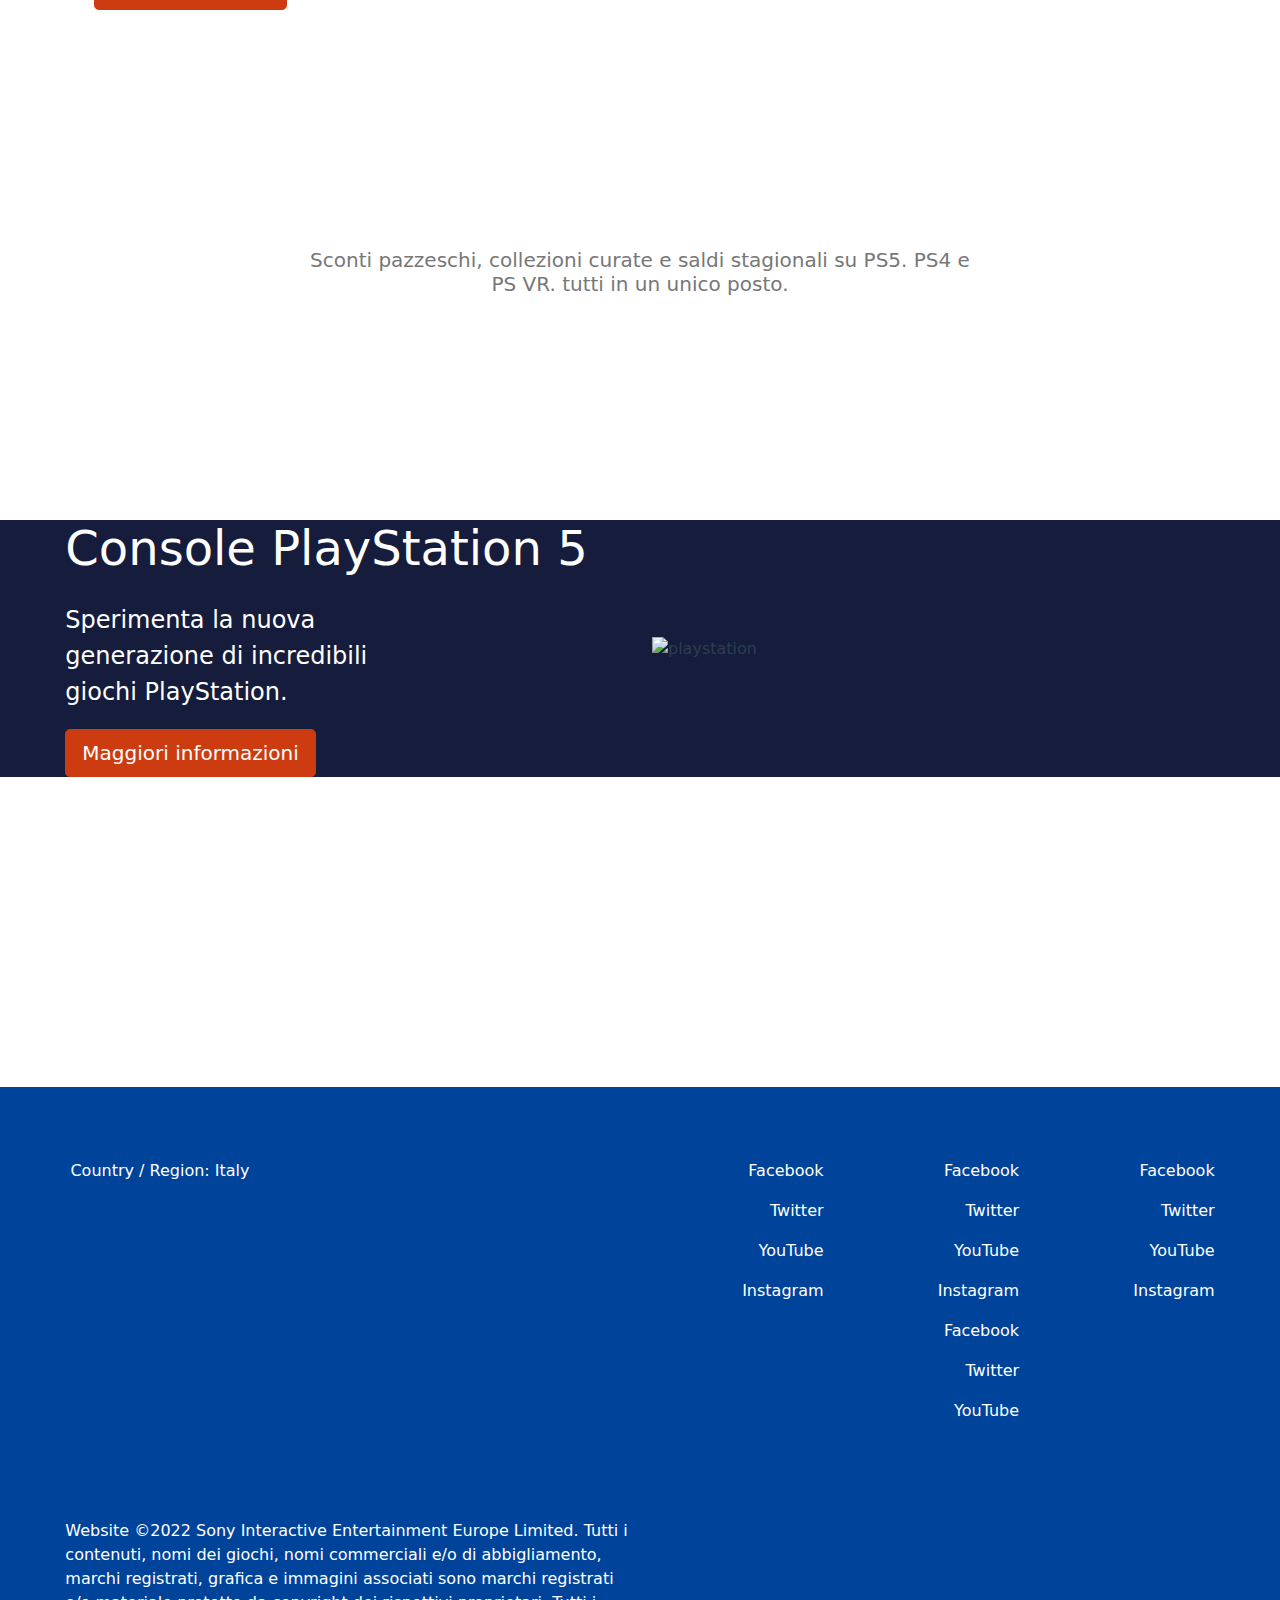
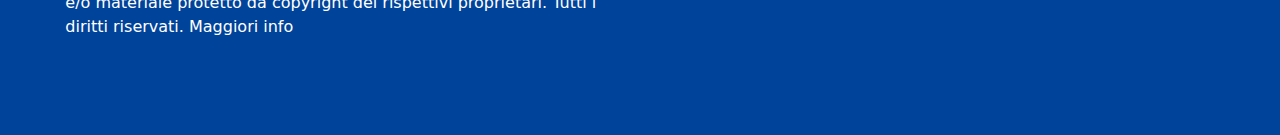
==== commit c468166a: "correzzioni sm xs" ====
--- a/index.html
+++ b/index.html
@@ -13,6 +13,7 @@
     <!-- Bootstrap core CSS -->
     <link href="css/bootstrap.css" rel="stylesheet">
     <link href="css/custom.css" rel="stylesheet">
+    <script src="https://cdn.jsdelivr.net/npm/bootstrap@5.0.2/dist/js/bootstrap.bundle.min.js" integrity="sha384-MrcW6ZMFYlzcLA8Nl+NtUVF0sA7MsXsP1UyJoMp4YLEuNSfAP+JcXn/tWtIaxVXM" crossorigin="anonymous"></script>
 </head>
 <body>
     
@@ -37,6 +38,17 @@
               <li><a href="#" class="nav-link px-2 link-dark">Supporto</a></li>
             </ul>
 
+            <div class="dropdown">
+              <button class="btn btn-secondary dropdown-toggle" type="button" id="dropdownMenuButton1" data-bs-toggle="dropdown" aria-expanded="false">
+                Dropdown button
+              </button>
+              <ul class="dropdown-menu" aria-labelledby="dropdownMenuButton1">
+                <li><a class="dropdown-item" href="#">Action</a></li>
+                <li><a class="dropdown-item" href="#">Another action</a></li>
+                <li><a class="dropdown-item" href="#">Something else here</a></li>
+              </ul>
+            </div>
+
             <li><a href="#" class="col-12 col-lg-auto mb-3 mb-lg-0 me-lg-3 link-dark px-2">My PLayStation</a></li>
             <form class="col-12 col-lg-auto mb-3 mb-lg-0 me-lg-3">
                 <button type="button" class="btn btn-outline-light me-2">Accedi</button>
@@ -102,7 +114,7 @@
   
         <section class="three">
           <div class="py-5 text-center">
-            <div class="row py-lg-2">
+            <div class="row">
               <div class="col-lg-6 col-md-8 mx-auto">
                 <span class="text py-3 fw-light">Play has no limits</span>
                 <div class="col">
@@ -112,14 +124,14 @@
         </section>
       
         <section class="four">
-          <div class="container-fluid py-5 col-11">
+          <div class="container-fluid col-11">
             <div class="row align-items-center">
-              <div class="col">
+              <div class="col-sm-12 col-xxl-6">
               <h2 class="col display-5 fw-light" style="color: #000001;">Console PlayStation 5</h2>
               <p class="col-md-9 py-4 fs-5 fw-light" style="color: #7F7F7F">Sperimenta la nuova generazione di incredibili giochi PlayStation.</p>
               <button class="col btn btn-primary btn-lg" type="button">Maggiori informazioni</button>
             </div>
-              <div class="col"> <div><img height="600" src="img/playstation-5-thumb.png" alt="playstation"></div></div>
+              <div class="col-sm-12 col-md-6 col-xxl-6"> <div><img src="img/playstation-5-thumb.png" alt="playstation"></div></div>
           </div>
         </section>
 
@@ -148,11 +160,11 @@
         
         <section class="six" style="background-image: url(img/it-takes-two-hero-banner-desktop.jpg);" style="background-repeat: no-repeat;">
           <div class="py-5 container-fluid col-11">
-            <div><img width="300" src="img/it-takes-two-logo.png" alt=""></div>
+            <div class="col-sm-12"><img width="300" src="img/it-takes-two-logo.png" alt=""></div>
             <div class="row align-items-center ms mpy-5">
               <div class="col">
-                <h2 class="col display-5 fw-light" style="color: #fff">Un'avventura cooperativa selvaggia ti attende</h2>
-                <p class="col-md-9 py-4 fs-5 fw-light" style="color: #fff">Trova un amico e partite insieme per l'avventira più folle delle vostre vite in It Takes Two, un gioco d'avventura cooperativa a piattaforme che stravolge il suo genere</p>
+                <h2 class="col-sm-12 col-xxl-4 display-5 fw-light" style="color: #fff">Un'avventura cooperativa selvaggia ti attende</h2>
+                <p class="col-sm-12 col-xxl-4 py-4 fs-5 fw-light" style="color: #fff">Trova un amico e partite insieme per l'avventira più folle delle vostre vite in It Takes Two, un gioco d'avventura cooperativa a piattaforme che stravolge il suo genere</p>
               <button class="col btn btn-primary btn-lg" type="button">Maggiori informazioni</button>
             </div>
           </div>
@@ -180,18 +192,18 @@
           <div class="container-fluid col-9 py-5">
             <div class="row">
               <div class="col-12 py-3"><h2>Nuove uscite</h2><h5 class="py-2">Giochi incredibili per PS4 e PS5 disponibili ora</h5></div>
-              <div class="col py-3"><div><img height="150" src="img/tony-hawks-pro-skater-1-2-store-art.jpg" alt=""></div>Tony Hawk's Pro Skater 1+2</div>
-              <div class="col py-3"> <div><img height="150" src="img/crash-bandicoot-4-its-about-time-store-art.jpg" alt=""></div>Crash Bandicoor 4: It's About Time</div>
-              <div class="col py-3"><div><img height="150" src="img/tony-hawks-pro-skater-1-2-store-art.jpg" alt=""></div>Tony Hawk's Pro Skater 1+2</div>
-              <div class="col py-3"> <div><img height="150" src="img/crash-bandicoot-4-its-about-time-store-art.jpg" alt=""></div>Crash Bandicoor 4: It's About Time</div>
-              <div class="col py-3"><div><img height="150" src="img/tony-hawks-pro-skater-1-2-store-art.jpg" alt=""></div>Tony Hawk's Pro Skater 1+2</div>
-              <div class="col py-3"> <div><img height="150" src="img/crash-bandicoot-4-its-about-time-store-art.jpg" alt=""></div>Crash Bandicoor 4: It's About Time</div>
-              <div class="col py-3"><div><img height="150" src="img/tony-hawks-pro-skater-1-2-store-art.jpg" alt=""></div>Tony Hawk's Pro Skater 1+2</div>
-              <div class="col py-3"> <div><img height="150" src="img/crash-bandicoot-4-its-about-time-store-art.jpg" alt=""></div>Crash Bandicoor 4: It's About Time</div>
-              <div class="col py-3"><div><img height="150" src="img/tony-hawks-pro-skater-1-2-store-art.jpg" alt=""></div>Tony Hawk's Pro Skater 1+2</div>
-              <div class="col py-3"> <div><img height="150" src="img/crash-bandicoot-4-its-about-time-store-art.jpg" alt=""></div>Crash Bandicoor 4: It's About Time</div>
-              <div class="col py-3"><div><img height="150" src="img/tony-hawks-pro-skater-1-2-store-art.jpg" alt=""></div>Tony Hawk's Pro Skater 1+2</div>
-              <div class="col py-3"> <div><img height="150" src="img/crash-bandicoot-4-its-about-time-store-art.jpg" alt=""></div>Crash Bandicoor 4: It's About Time</div>
+              <div class="col col-sx-6 py-3"><div><img height="150" src="img/tony-hawks-pro-skater-1-2-store-art.jpg" alt=""></div>Tony Hawk's Pro Skater 1+2</div>
+              <div class="col col-sx-6 py-3"> <div><img height="150" src="img/crash-bandicoot-4-its-about-time-store-art.jpg" alt=""></div>Crash Bandicoor 4: It's About Time</div>
+              <div class="col col-sx-6 py-3"><div><img height="150" src="img/tony-hawks-pro-skater-1-2-store-art.jpg" alt=""></div>Tony Hawk's Pro Skater 1+2</div>
+              <div class="col col-sx-6 py-3"> <div><img height="150" src="img/crash-bandicoot-4-its-about-time-store-art.jpg" alt=""></div>Crash Bandicoor 4: It's About Time</div>
+              <div class="col col-sx-6 py-3"><div><img height="150" src="img/tony-hawks-pro-skater-1-2-store-art.jpg" alt=""></div>Tony Hawk's Pro Skater 1+2</div>
+              <div class="col col-sx-6 py-3"> <div><img height="150" src="img/crash-bandicoot-4-its-about-time-store-art.jpg" alt=""></div>Crash Bandicoor 4: It's About Time</div>
+              <div class="col col-sx-6 py-3"><div><img height="150" src="img/tony-hawks-pro-skater-1-2-store-art.jpg" alt=""></div>Tony Hawk's Pro Skater 1+2</div>
+              <div class="col col-sx-6 py-3"> <div><img height="150" src="img/crash-bandicoot-4-its-about-time-store-art.jpg" alt=""></div>Crash Bandicoor 4: It's About Time</div>
+              <div class="col col-sx-6 py-3"><div><img height="150" src="img/tony-hawks-pro-skater-1-2-store-art.jpg" alt=""></div>Tony Hawk's Pro Skater 1+2</div>
+              <div class="col col-sx-6 py-3"> <div><img height="150" src="img/crash-bandicoot-4-its-about-time-store-art.jpg" alt=""></div>Crash Bandicoor 4: It's About Time</div>
+              <div class="col col-sx-6 py-3"><div><img height="150" src="img/tony-hawks-pro-skater-1-2-store-art.jpg" alt=""></div>Tony Hawk's Pro Skater 1+2</div>
+              <div class="col col-sx-6 py-3"> <div><img height="150" src="img/crash-bandicoot-4-its-about-time-store-art.jpg" alt=""></div>Crash Bandicoor 4: It's About Time</div>
             </div>   
           </div>
         </section>
@@ -234,9 +246,9 @@
         <section class="twelve">
           <div class="container-fluid py-5 col-11">
             <div class="row">
-              <div class="col py-3"><div><img height="330" src="img/playstation-store-games-under-20-spotlight.jpg" alt=""></div></div>
-              <div class="col py-3"> <div><img height="330" src="img/playstation-store-golden-week-sale-spotlight.jpg" alt=""></div></div>
-              <div class="col py-3"><div><img height="330" src="img/playstation-store-free-to-play-spotlight.png" alt=""></div></div>
+              <div class="col-md-4 col-sm-12 py-3"><div><img src="img/playstation-store-games-under-20-spotlight.jpg" alt=""></div></div>
+              <div class="col-md-4 col-sm-12 py-3"> <div><img src="img/playstation-store-golden-week-sale-spotlight.jpg" alt=""></div></div>
+              <div class="col-md-4 col-sm-12 py-3"><div><img  src="img/playstation-store-free-to-play-spotlight.png" alt=""></div></div>
           </div>
         </section>
         <!-- qui -->
@@ -288,10 +300,10 @@
         <section class="fifteen py-5">
         <div class="container-fluid col-7">
           <div class="row">
-            <div class="col py-3"><div><img height="150" src="img/twitter.jpg" alt=""></div></div>
-            <div class="col py-3"> <div><img height="150" src="img/facebook.jpg" alt=""></div></div>
-            <div class="col py-3"><div><img height="150" src="img/instagram.jpg" alt=""></div></div>
-            <div class="col py-3"> <div><img height="150" src="img/youtube.png" alt=""></div></div>
+            <div class="col py-4 col-sx-6"><div><img height="150" src="img/twitter.jpg" alt=""></div></div>
+            <div class="col py-4 col-sx-6"> <div><img height="150" src="img/facebook.jpg" alt=""></div></div>
+            <div class="col py-4 col-sx-6"><div><img height="150" src="img/instagram.jpg" alt=""></div></div>
+            <div class="col py-4 col-sx-6"> <div><img height="150" src="img/youtube.png" alt=""></div></div>
           </div>
         </div>
       </section>
@@ -300,7 +312,7 @@
       <footer>
         <div class="container-fluid py-5 col-11">
           <div class="row">
-            <div class="col-6 ms py-0"><div><img height="150" src="img/play_logo_footer.svg" alt=""></div><img height="20" src="img/language-globe.svg" alt="">  Country / Region: Italy</div>
+            <div class="col-sm-6  py-0"><div><img height="150" src="img/play_logo_footer.svg" alt=""></div><img height="20" src="img/language-globe.svg" alt="">  Country / Region: Italy</div>
             <div class="col py-3 text-footer"><div class="py-2">Facebook</div><div class="py-2">Twitter</div><div class="py-2">YouTube</div><div class="py-2">Instagram</div></div>
             <div class="col py-3 text-footer"><div class="py-2">Facebook</div><div class="py-2">Twitter</div><div class="py-2">YouTube</div><div class="py-2">Instagram</div><div class="py-2">Facebook</div><div class="py-2">Twitter</div><div class="py-2">YouTube</div></div>
             <div class="col py-3 text-footer"><div  class="py-2">Facebook</div><div class="py-2">Twitter</div><div  class="py-2">YouTube</div><div  class="py-2">Instagram</div></div>
